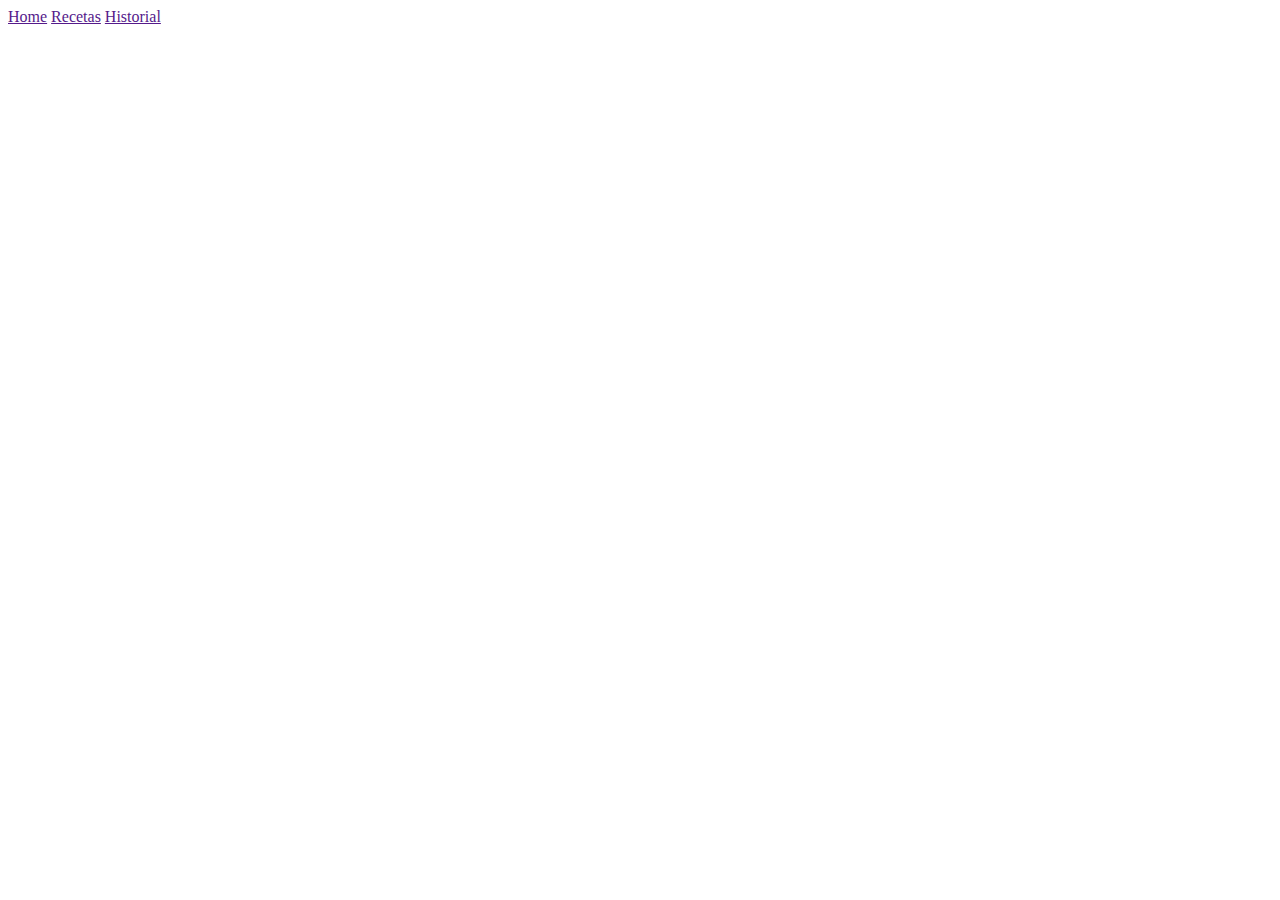
==== all_recipes.html @ 834d53cd "se ingresan nuevos botones" ====
<!DOCTYPE html>
<html lang="en">
<head>
    <meta charset="UTF-8">
    <meta name="viewport" content="width=device-width, initial-scale=1.0">
    <title>Todas las Recetas</title>
</head>
<body>
    <header>
        <nav class="nav_bar">
            <a href="">Home</a>
            <a href="">Recetas</a>
            <a href="">Historial</a>
        </nav>
    </header>
    <!--nombre de la receta-->
    <!--img de la receta-->
    <!--ingredientes-->
    <!--Pasos-->
</body>
</html>
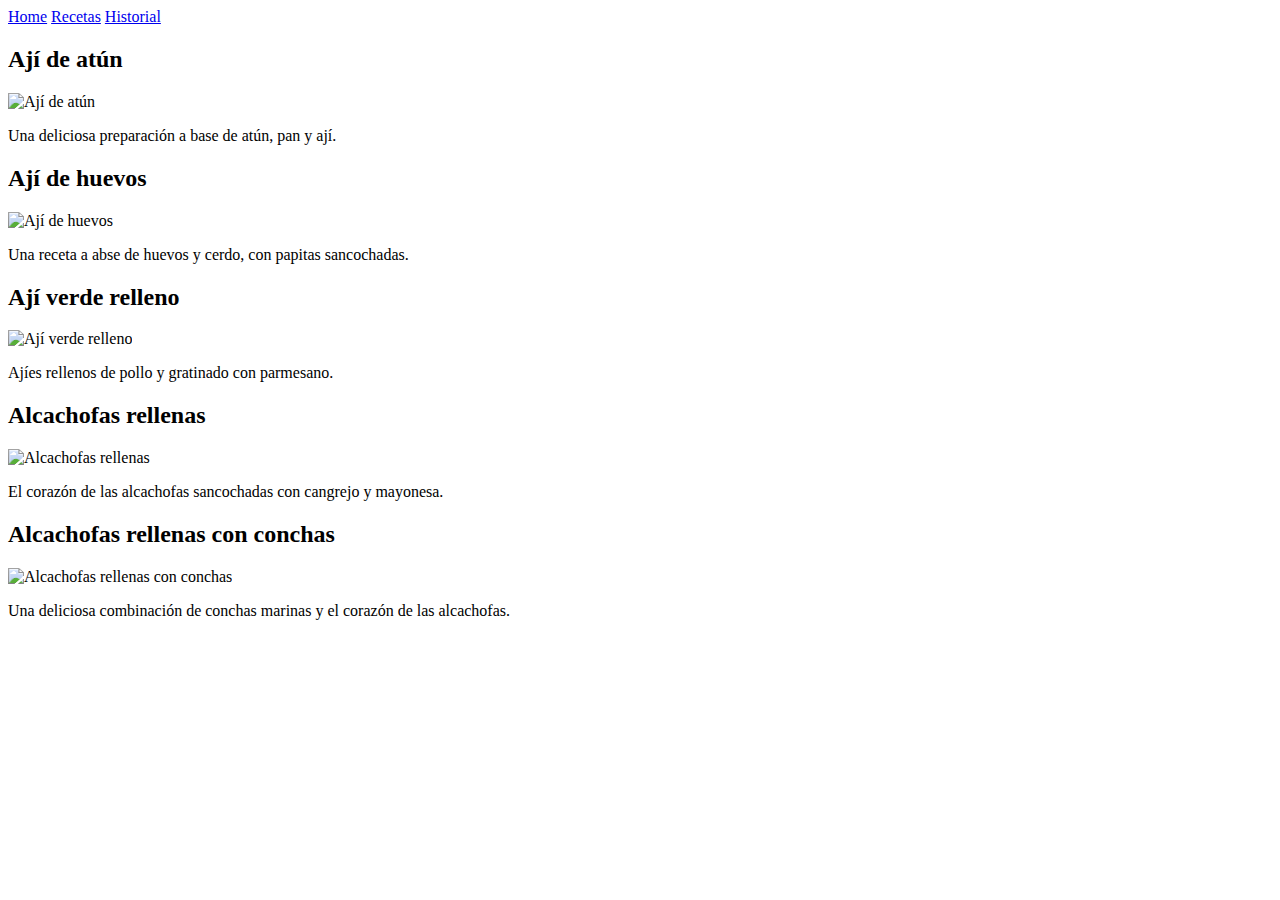
==== commit 8c48d172: "se renderizan cards y recetas totales" ====
--- a/all_recipes.html
+++ b/all_recipes.html
@@ -8,14 +8,19 @@
 <body>
     <header>
         <nav class="nav_bar">
-            <a href="">Home</a>
-            <a href="">Recetas</a>
-            <a href="">Historial</a>
+            <a href="index.html">Home</a>
+            <a href="all_recipes.html">Recetas</a>
+            <a href="history.html">Historial</a>
         </nav>
     </header>
-    <!--nombre de la receta-->
-    <!--img de la receta-->
-    <!--ingredientes-->
-    <!--Pasos-->
+   <main>
+    <section id="container_all_recipes"></section>
+    
+   </main>
+   <footer>
+   </footer>
+   <script src="js/recipe.js"></script>
+   <script src="js/ingredient.js"></script>
+   <script src="js/app.js"></script>
 </body>
 </html>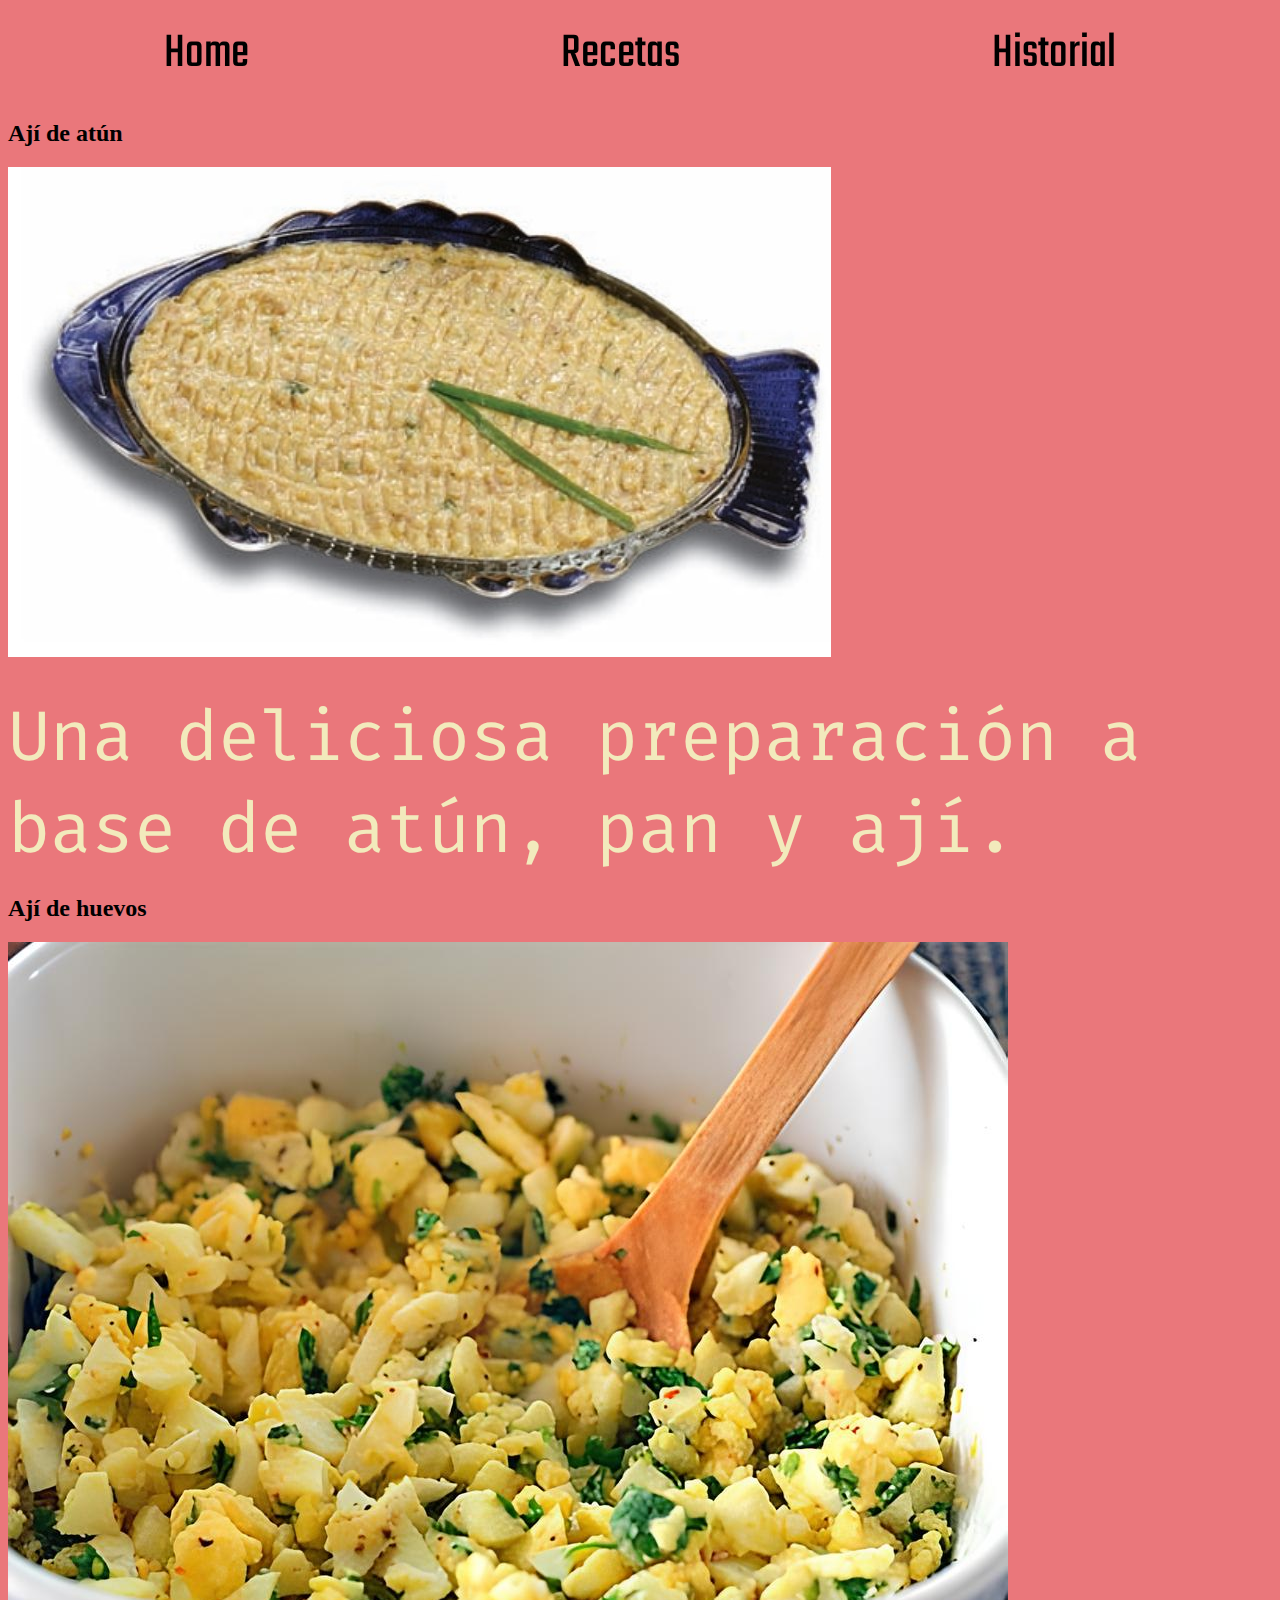
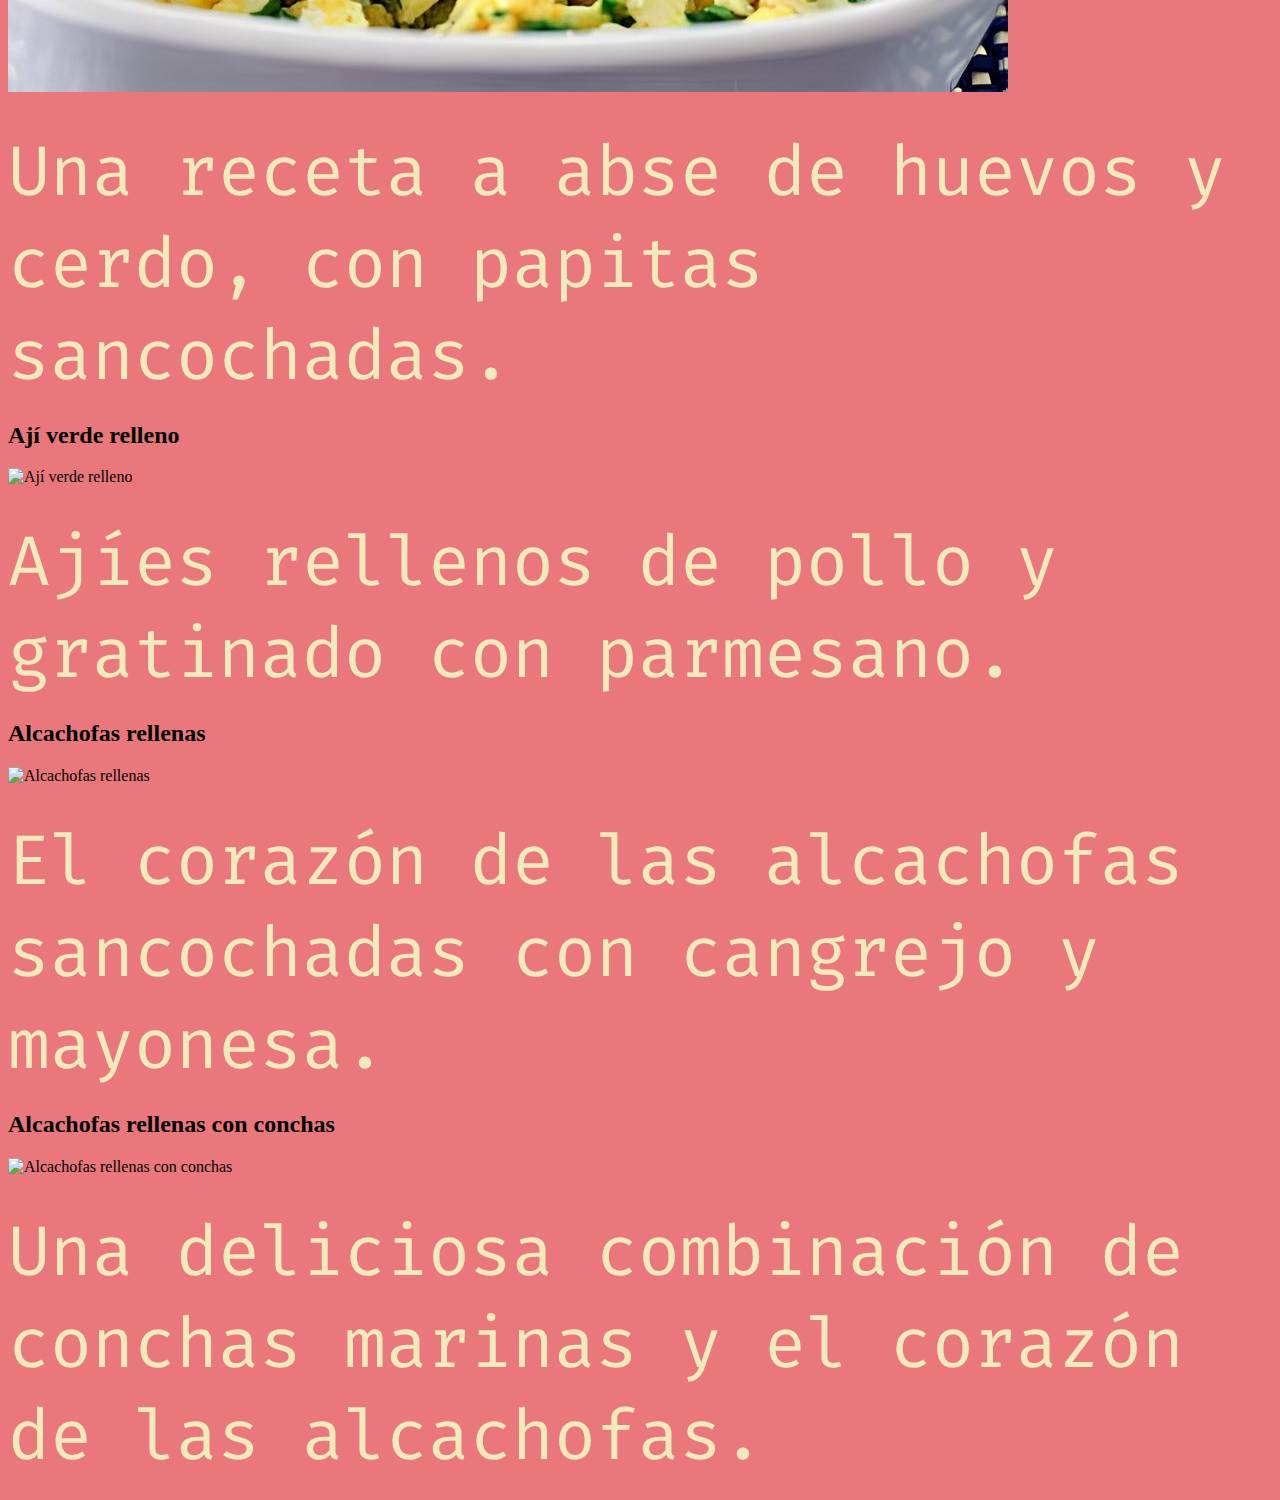
==== commit dca3d095: "Se añaden iconos" ====
--- a/all_recipes.html
+++ b/all_recipes.html
@@ -4,6 +4,14 @@
     <meta charset="UTF-8">
     <meta name="viewport" content="width=device-width, initial-scale=1.0">
     <title>Todas las Recetas</title>
+    <link rel="preconnect" href="https://fonts.googleapis.com">
+    <link rel="preconnect" href="https://fonts.gstatic.com" crossorigin>
+    <link href="https://fonts.googleapis.com/css2?family=Fira+Code:wght@300..700&display=swap" rel="stylesheet">
+    <link rel="preconnect" href="https://fonts.googleapis.com">
+    <link rel="preconnect" href="https://fonts.gstatic.com" crossorigin>
+    <link href="https://fonts.googleapis.com/css2?family=Teko:wght@300..700&display=swap" rel="stylesheet">
+    <link rel="stylesheet" href="style/reset.css">
+    <link rel="stylesheet" href="style/style.css">
 </head>
 <body>
     <header>
--- a/style/style.css
+++ b/style/style.css
@@ -0,0 +1,221 @@
+body {
+    background-color: #ea777b;
+    display: flex;
+    flex-direction: column;
+    justify-content: center;
+   
+}
+
+main {
+    display: flex;
+    justify-content: center;
+    flex-direction: column;
+    align-items: center;
+}
+
+header .nav_bar{
+    
+    display: flex;
+    justify-content: space-around;
+    margin-top: 10px;
+    margin-bottom: 10px;
+
+}
+header .nav_bar a{
+    font-family: 'Teko';
+    font-size: 50px;
+    text-decoration: none;
+    color: black;
+}
+
+
+main .intro {
+    background-image: url(../img/madera.jpg);
+    width: 90%;
+    display: flex;
+    justify-content: center;
+    flex-direction: column;
+    align-items: center;
+    border-radius: 25px;
+
+}
+
+main .intro #hero_logo {
+    background-color: #012434;
+    display: flex;
+    justify-content: center;
+    width: 90%;
+    align-items: center;
+    text-align: center;
+    flex-direction: column;
+    margin-top: 30px;
+    border-radius: 25px;
+    padding-bottom: 30px;
+
+}
+
+main .intro #h1 {
+    display: flex;
+}
+
+main .intro #h1 h1, p {
+    font-family: 'Fira Code', monospace;
+    color: #f2eabc;
+    font-size: 70px;
+    margin-bottom: 10px;
+    margin-top: 30px;
+}
+
+main .intro #h1 p {
+    color: #42a1e8;
+    margin-right: 20px;
+}
+
+main .intro #h1 #parameter {
+    color: yellow;
+}
+
+main .intro #logo p {
+    font-family: 'Fira Code', monospace;
+    color: #f2eabc;
+    font-size: 250px;
+    margin: 5px 0;
+    color: yellow;
+}
+
+main .intro #hero_logo img {
+    width: 300px;
+    height: auto;
+    margin: 10px 0;
+}
+
+main .intro #logo {
+    display: flex;
+    align-items: center;
+}
+
+main .intro #instructions{
+    display: flex;
+    justify-content: center;
+    width: 90%;
+    align-items: center;
+    text-align: center;
+    flex-direction: column;
+    margin-top: 30px;
+    border-radius: 25px;
+}
+
+#instructions #inst_1, #inst_2, #inst_3{
+    display: flex;
+    align-items: center;
+    margin-bottom: 10px;
+}
+
+#instructions ul {
+    list-style-type: none;
+    padding: 0;
+}
+
+main .intro #instructions img{
+    width: 150px;
+    height: auto;
+    margin-right: 10px;
+    background-color: #f2eabc;
+    border-radius: 30px;
+}
+
+main .intro #instructions p{
+    font-family: 'Teko';
+    font-size: 100px;
+    text-decoration: none;
+    color: #f2eabc;
+    margin: 0;
+    background-color: black;
+    border-radius: 30px;
+    padding-left: 10px;
+    padding-right: 10px;
+}
+
+main #ingredients {
+    background-color: #012434;
+    display: flex;
+    justify-content: center;
+    width: 90%;
+    align-items: center;
+    text-align: center;
+    flex-direction: column;
+    margin-top: 30px;
+    border-radius: 25px;
+    padding-bottom: 30px;
+
+}
+
+#ing_elements{
+    display: flex;
+    justify-content:space-between;
+    align-items: center;
+    text-align: center;
+}
+
+ #ingredients #const, #hero_h2, #iqual, .corch{
+    font-family: 'Fira Code', monospace;
+} 
+
+#ingredients #const{
+    color: #608dac;
+    font-size: 50px;
+    margin-bottom: 30px;
+}
+
+#ingredients #hero_h2{
+    color: #4eb4cb;
+    font-size: 50px;
+    margin-top: 19px;
+    margin-left: 15px;
+    margin-bottom: 30px;
+}
+
+#ingredients #iqual{
+    color: white;
+    font-size: 50px;
+    margin-bottom: 30px;
+}
+
+#list_ingredients{
+    display: flex;
+    justify-content:space-between;
+    align-items: center;
+    text-align: center; 
+}
+
+.corch{
+    color: yellow;
+    font-size: 250px;
+}
+
+#ingredients_container {
+    display: grid;
+    grid-template-columns: repeat(4, 1fr); 
+    gap: 20px; 
+    padding-left: 100px;
+    padding-right: 100px;
+}
+.ingredient {
+    border: 1px solid #ccc; 
+    padding: 10px; 
+    border-radius: 5px; 
+    display : flex;
+    justify-content: space-around;
+}
+
+.ingredient img{
+    width: 50px;
+    height: auto;
+    margin-inline: 10px;
+}
+
+.ingredient span {
+    font-size: 20px; 
+    color: #63afea;
+    font-family: 'Fira Code', monospace;
+}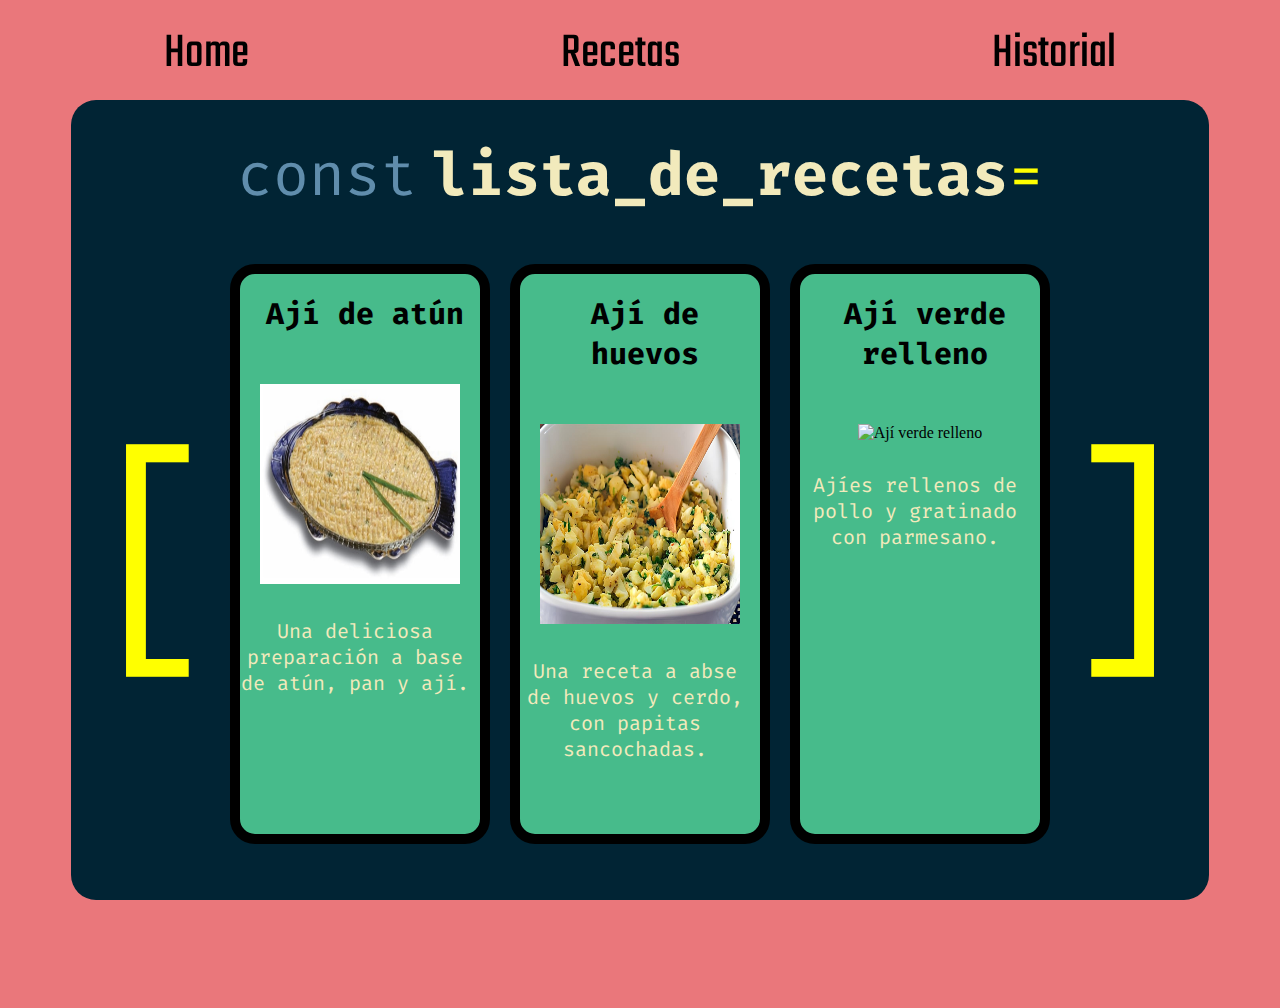
==== commit 40296e60: "se añaden recetas" ====
--- a/all_recipes.html
+++ b/all_recipes.html
@@ -1,5 +1,6 @@
 <!DOCTYPE html>
 <html lang="en">
+
 <head>
     <meta charset="UTF-8">
     <meta name="viewport" content="width=device-width, initial-scale=1.0">
@@ -13,6 +14,7 @@
     <link rel="stylesheet" href="style/reset.css">
     <link rel="stylesheet" href="style/style.css">
 </head>
+
 <body>
     <header>
         <nav class="nav_bar">
@@ -21,14 +23,27 @@
             <a href="history.html">Historial</a>
         </nav>
     </header>
-   <main>
-    <section id="container_all_recipes"></section>
-    
-   </main>
-   <footer>
-   </footer>
-   <script src="js/recipe.js"></script>
-   <script src="js/ingredient.js"></script>
-   <script src="js/app.js"></script>
+    <main>
+        <section id="cont_all_recipes">
+            <section id="hero_logo_r">
+                <div id="h1_r">
+                    <p id="const_r">const</p>
+                    <h1 id="hero_h1">lista_de_recetas</h1>
+                    <p id="iqual_r">=</p>
+                </div>
+            </section>
+            <section id="corch_all_r">
+                <p class="corch_r">[</p>
+                <section id="container_all_recipes"></section>
+                <p class="corch_r">]</p>
+            </section>
+        </section>
+    </main>
+    <footer>
+    </footer>
+    <script src="js/recipe.js"></script>
+    <script src="js/ingredient.js"></script>
+    <script src="js/app.js"></script>
 </body>
+
 </html>--- a/style/style.css
+++ b/style/style.css
@@ -40,7 +40,7 @@
 
 }
 
-main .intro #hero_logo {
+main .intro #hero_logo{
     background-color: #012434;
     display: flex;
     justify-content: center;
@@ -71,7 +71,7 @@
     margin-right: 20px;
 }
 
-main .intro #h1 #parameter {
+main .intro #h1 .parameter {
     color: yellow;
 }
 
@@ -136,7 +136,7 @@
     padding-right: 10px;
 }
 
-main #ingredients {
+main #ingredients, #selection_page{
     background-color: #012434;
     display: flex;
     justify-content: center;
@@ -218,4 +218,265 @@
     font-size: 20px; 
     color: #63afea;
     font-family: 'Fira Code', monospace;
+}
+#select_ingredients_btn{
+    margin-top: 50px;
+    font-family: 'Teko';
+    font-size: 50px;
+    background-color: #47bb8b;
+    border: 5px solid black;
+    border-radius: 25px;
+}
+footer{
+    margin-top: 100px;
+}
+
+
+#selection_hero p, h1, .parameter2 {
+    font-family: 'Fira Code', monospace;
+    color: #f2eabc;
+    font-size: 50px;
+    margin-bottom: 10px;
+    margin-top: 30px;
+}
+#selection_hero, #recipe_cont{
+    display: flex;
+}
+#selection_hero p{
+    color: #42a1e8;
+    margin-right: 20px
+}
+#selection_hero .parameter2{
+    color: yellow;
+}
+
+#selection_hero{
+    margin-bottom: 25px;
+}
+
+#selected_recipe_container{
+    display: grid;
+    grid-template-columns: repeat(3, 1fr); 
+    gap: 20px; 
+    overflow: hidden;
+    
+}
+
+#r_key{
+    width: 60px;
+    height: 480px;
+    margin-top: -13px;
+    
+    
+}
+
+#l_key{
+    width: 60px;
+    height: 450px;
+   
+}
+
+#selected_recipe_container div{
+    display: none;
+    width: 240px;
+    height: 560px;
+    border-radius: 25px;
+    background-color: #47bb8b;
+    border: 10px solid black;
+   
+}
+
+#selected_recipe_container > div.visible {
+    display: block;
+}
+
+#selected_recipe_container div > img{
+    width: 200px;
+    height: 200px;
+    margin-top: 25px;
+}
+
+#selected_recipe_container div > h2{
+    font-family: 'Fira Code', monospace;
+    font-size: 40px;
+    margin-top: 20px;
+}
+
+#selected_recipe_container div > p{
+    font-family: 'Fira Code', monospace;
+    font-size:20px;
+    padding-right: 10px;
+}
+
+#prev_btn, #next_btn{
+    height: 60px;
+    margin-top: 220px;
+    font-family: 'Fira Code', monospace;
+    font-size: 40px;
+    border: 5px solid black;
+
+}
+#prev_btn{
+    margin-right: 20px;
+}
+#next_btn{
+    margin-left: 20px;
+}
+
+#back_btn{
+    margin-top: 20px;
+    font-family: 'Fira Code', monospace;
+    font-size: 30px;
+    border: 5px solid black;
+}
+
+#back_btn a{
+    text-decoration: none;
+    color: black;
+}
+
+#cont_all_recipes{
+    background-color: #012434;
+    display: flex;
+    justify-content: center;
+    width: 90%;
+    align-items: center;
+    text-align: center;
+    flex-direction: column;
+    height: 750px;
+    border-radius: 25px;
+    padding-bottom: 50px;
+}
+
+#hero_logo_r{
+    margin-bottom: 30px;
+}
+
+#h1_r{
+    display: flex;
+}
+#const_r, #hero_h1, #iqual_r{
+    font-family: 'Fira Code', monospace;
+    font-size: 60px;
+}
+
+#const_r{
+    color: #608dac;
+    margin-bottom: 20px;
+    margin-right: 15px;
+}
+#iqual_r{
+    color: yellow;
+}
+#container_all_recipes{
+    height: 580px;
+    display: grid;
+    overflow-y: scroll; 
+    grid-template-columns: repeat(3, 1fr); 
+    gap: 20px;
+}
+#container_all_recipes div{
+
+    width: 240px;
+    height: 560px;
+    border-radius: 25px;
+    background-color: #47bb8b;
+    border: 10px solid black;
+}
+#container_all_recipes div > img{
+    width: 200px;
+    height: 200px;
+    margin-top: 25px;
+}
+
+#container_all_recipes div > h2{
+    font-family: 'Fira Code', monospace;
+    font-size: 30px;
+    margin-top: 20px;
+    margin-left: 10px;
+}
+
+#container_all_recipes div > p{
+    font-family: 'Fira Code', monospace;
+    font-size:20px;
+    padding-right: 10px;
+}
+#corch_all_r{
+    display: flex;
+    justify-content:space-between;
+    align-items: center;
+    text-align: center; 
+}
+.corch_r{
+    color: yellow;
+    font-family: 'Fira Code', monospace;
+    font-size: 250px;
+    
+}
+
+#cont_recipe{
+    background-color: #012434;
+    display: flex;
+    justify-content: center;
+    width: 90%;
+    align-items: center;
+    text-align: center;
+    flex-direction: column;
+    border-radius: 25px;
+    padding-bottom: 50px;
+}
+
+#full_recipe_container article{
+    display: flex;
+    flex-direction: column;
+    text-align: left;
+    
+}
+
+
+#full_recipe_container article > h2{
+    font-family: 'Fira Code', monospace;
+    font-size:60px;
+    color: #47bb8b;
+    padding-left: 100px;
+}
+
+#full_recipe_container article > img{
+    width: 700px;
+    height: 700px;
+    margin-top: 25px;
+    padding-left: 200px;
+   
+}
+
+#full_recipe_container article > p, h3, ol, ul{
+    font-family: 'Fira Code', monospace;
+    font-size:20px;
+    color: #7ed6fb;
+    padding-left: 100px;
+    padding-right: 25px;
+}
+#full_recipe_container article > h3{
+    margin-bottom: 40px;
+    margin-top: 40px;
+    color: #47bb8b;
+    
+}
+
+#full_recipe_container article > ul{
+    list-style-type: disc; 
+    padding-left: 120px;
+}
+#full_recipe_container article > ul > li{
+    margin-top: 5px;
+    margin-bottom: 5px;
+}
+#full_recipe_container article > ol > li{
+    margin-top: 10px;
+    margin-bottom: 10px;
+}
+#cooked_recipe{
+    font-family: 'Fira Code', monospace;
+    font-size: 30px;
+    border: 5px solid black;
 }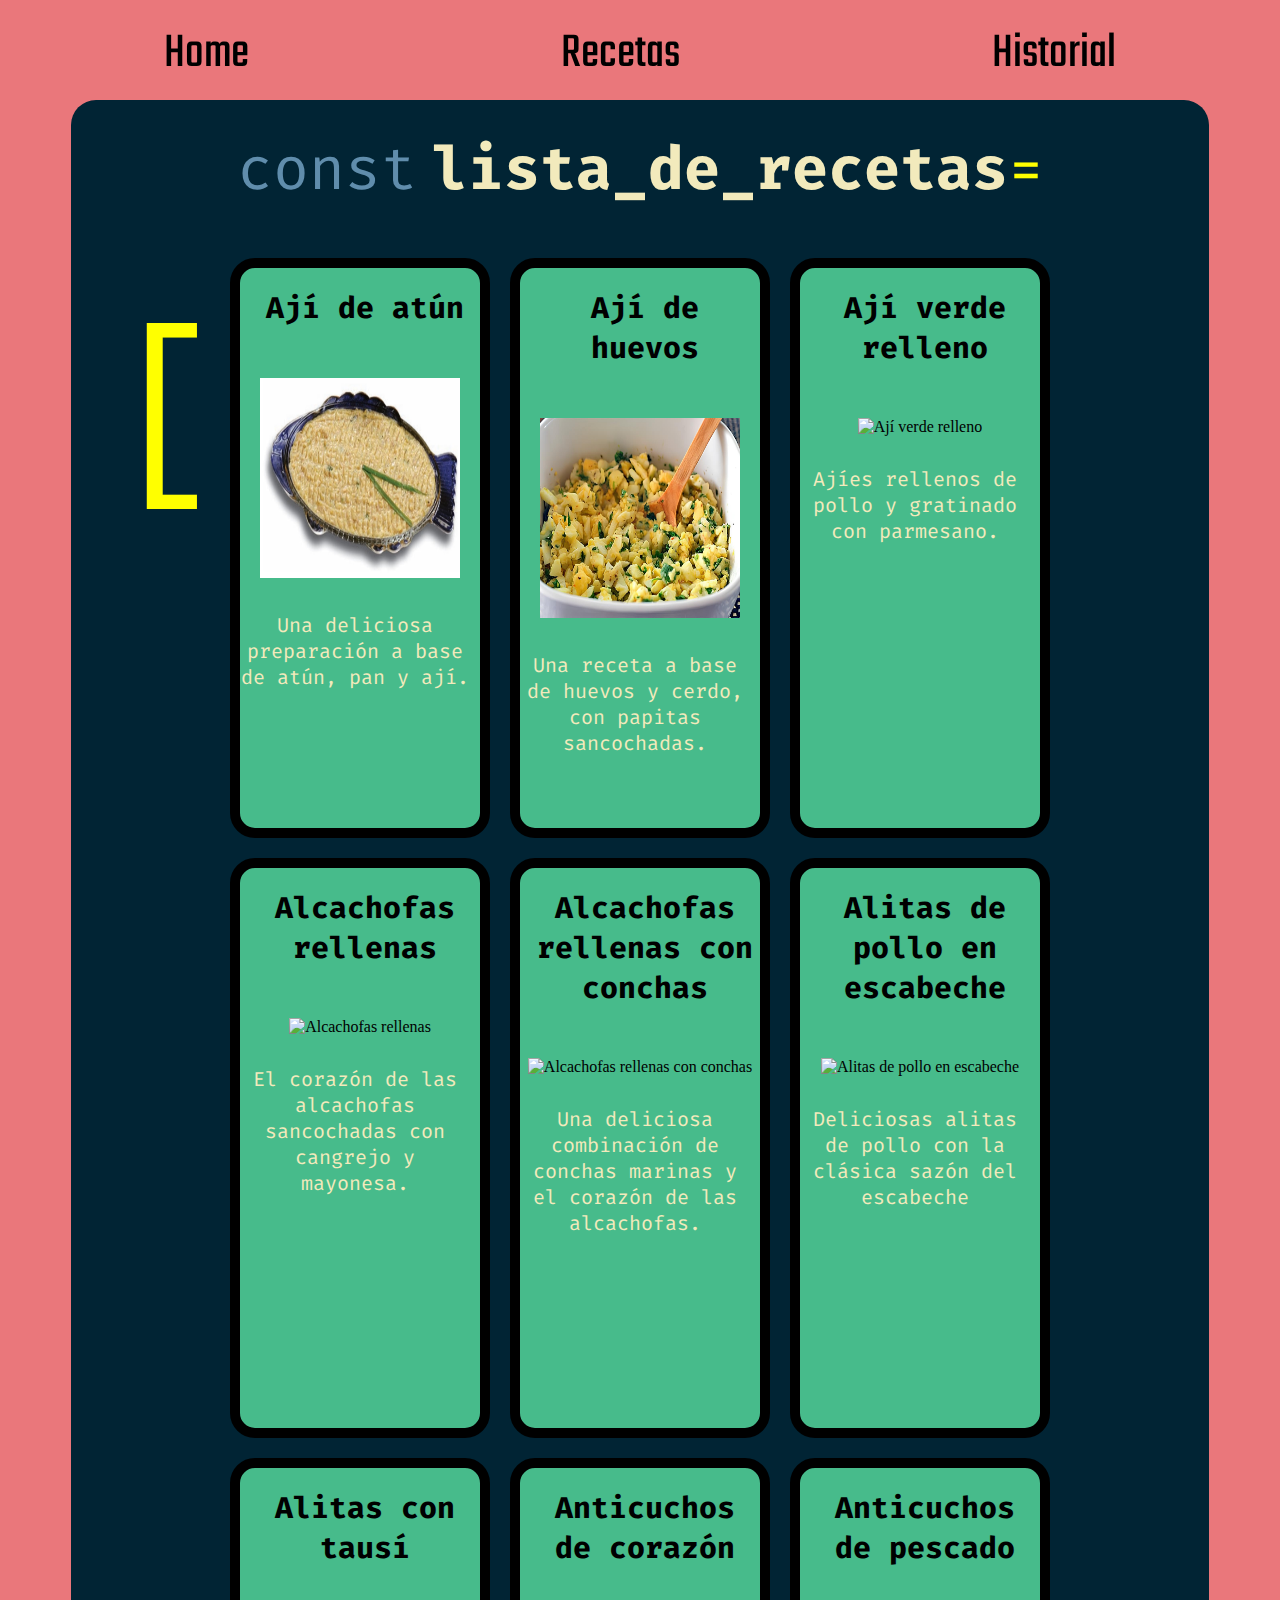
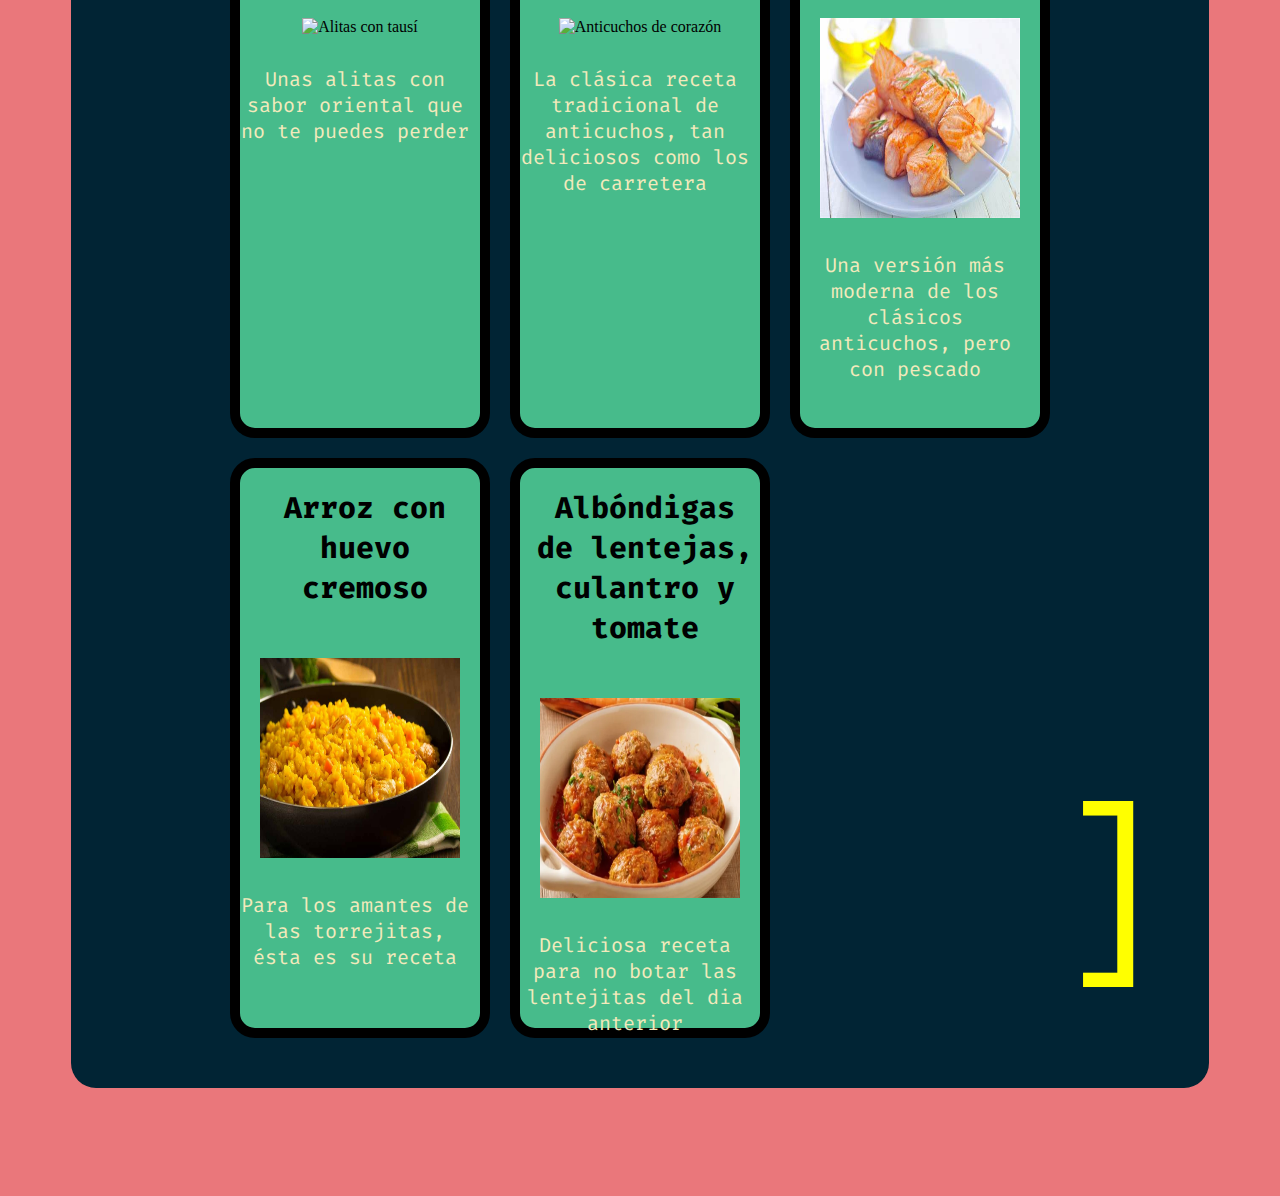
==== commit 3d188ee1: "se corrijen estilos de corchetes" ====
--- a/all_recipes.html
+++ b/all_recipes.html
@@ -33,9 +33,9 @@
                 </div>
             </section>
             <section id="corch_all_r">
-                <p class="corch_r">[</p>
+                <p id="corch_l_all">[</p>
                 <section id="container_all_recipes"></section>
-                <p class="corch_r">]</p>
+                <p id="corch_r_all">]</p>
             </section>
         </section>
     </main>
@@ -43,6 +43,7 @@
     </footer>
     <script src="js/recipe.js"></script>
     <script src="js/ingredient.js"></script>
+    <script src="js/cooked_recipe.js"></script>
     <script src="js/app.js"></script>
 </body>
 
--- a/style/style.css
+++ b/style/style.css
@@ -3,7 +3,7 @@
     display: flex;
     flex-direction: column;
     justify-content: center;
-   
+
 }
 
 main {
@@ -13,15 +13,16 @@
     align-items: center;
 }
 
-header .nav_bar{
-    
+header .nav_bar {
+
     display: flex;
     justify-content: space-around;
     margin-top: 10px;
     margin-bottom: 10px;
 
 }
-header .nav_bar a{
+
+header .nav_bar a {
     font-family: 'Teko';
     font-size: 50px;
     text-decoration: none;
@@ -40,7 +41,7 @@
 
 }
 
-main .intro #hero_logo{
+main .intro #hero_logo {
     background-color: #012434;
     display: flex;
     justify-content: center;
@@ -58,7 +59,8 @@
     display: flex;
 }
 
-main .intro #h1 h1, p {
+main .intro #h1 h1,
+p {
     font-family: 'Fira Code', monospace;
     color: #f2eabc;
     font-size: 70px;
@@ -94,7 +96,7 @@
     align-items: center;
 }
 
-main .intro #instructions{
+main .intro #instructions {
     display: flex;
     justify-content: center;
     width: 90%;
@@ -105,7 +107,9 @@
     border-radius: 25px;
 }
 
-#instructions #inst_1, #inst_2, #inst_3{
+#instructions #inst_1,
+#inst_2,
+#inst_3 {
     display: flex;
     align-items: center;
     margin-bottom: 10px;
@@ -116,7 +120,7 @@
     padding: 0;
 }
 
-main .intro #instructions img{
+main .intro #instructions img {
     width: 150px;
     height: auto;
     margin-right: 10px;
@@ -124,7 +128,7 @@
     border-radius: 30px;
 }
 
-main .intro #instructions p{
+main .intro #instructions p {
     font-family: 'Teko';
     font-size: 100px;
     text-decoration: none;
@@ -136,7 +140,8 @@
     padding-right: 10px;
 }
 
-main #ingredients, #selection_page{
+main #ingredients,
+#selection_page {
     background-color: #012434;
     display: flex;
     justify-content: center;
@@ -150,76 +155,92 @@
 
 }
 
-#ing_elements{
-    display: flex;
-    justify-content:space-between;
+#ing_elements {
+    display: flex;
+    justify-content: space-between;
     align-items: center;
     text-align: center;
 }
 
- #ingredients #const, #hero_h2, #iqual, .corch{
-    font-family: 'Fira Code', monospace;
-} 
-
-#ingredients #const{
+#ingredients #const,
+#hero_h2,
+#iqual {
+    font-family: 'Fira Code', monospace;
+}
+
+#ingredients #const {
     color: #608dac;
     font-size: 50px;
     margin-bottom: 30px;
 }
 
-#ingredients #hero_h2{
-    color: #4eb4cb;
+#ingredients #hero_h2 {
+    color: #f2eabc;
     font-size: 50px;
     margin-top: 19px;
     margin-left: 15px;
-    margin-bottom: 30px;
-}
-
-#ingredients #iqual{
-    color: white;
+    margin-bottom: 17px;
+}
+
+#ingredients #iqual {
+    color: yellow;
     font-size: 50px;
-    margin-bottom: 30px;
-}
-
-#list_ingredients{
-    display: flex;
-    justify-content:space-between;
-    align-items: center;
-    text-align: center; 
-}
-
-.corch{
-    color: yellow;
-    font-size: 250px;
-}
-
+    margin-bottom: 17px;
+}
+
+#list_ingredients {
+    display: grid;
+    grid-template-columns: auto 1fr auto;
+    align-items: start;
+}
+
+#corc_l_index {
+    color: yellow;
+    font-family: 'Fira Code', monospace;
+    font-size: 200px;
+    grid-column: 1;
+    align-self: start;
+    margin-top: 0px;
+}
+
+#corch_r_index {
+    color: yellow;
+    font-family: 'Fira Code', monospace;
+    font-size: 200px;
+    grid-column: 3;
+    align-self: end;
+    margin-bottom: 0px;
+}
 #ingredients_container {
+    grid-column: 2;
     display: grid;
-    grid-template-columns: repeat(4, 1fr); 
-    gap: 20px; 
+    grid-template-columns: repeat(4, 1fr);
+    gap: 20px;
     padding-left: 100px;
     padding-right: 100px;
 }
+
 .ingredient {
-    border: 1px solid #ccc; 
-    padding: 10px; 
-    border-radius: 5px; 
-    display : flex;
+    border: 1px solid #ccc;
+    padding: 10px;
+    border-radius: 5px;
+    display: flex;
     justify-content: space-around;
 }
 
-.ingredient img{
+.ingredient img {
     width: 50px;
     height: auto;
     margin-inline: 10px;
 }
 
 .ingredient span {
-    font-size: 20px; 
+    font-size: 20px;
     color: #63afea;
     font-family: 'Fira Code', monospace;
 }
-#select_ingredients_btn{
+
+#select_ingredients_btn {
     margin-top: 50px;
     font-family: 'Teko';
     font-size: 50px;
@@ -227,115 +248,127 @@
     border: 5px solid black;
     border-radius: 25px;
 }
-footer{
+
+footer {
     margin-top: 100px;
 }
 
 
-#selection_hero p, h1, .parameter2 {
+#selection_hero p,
+h1,
+.parameter2 {
     font-family: 'Fira Code', monospace;
     color: #f2eabc;
     font-size: 50px;
     margin-bottom: 10px;
     margin-top: 30px;
 }
-#selection_hero, #recipe_cont{
-    display: flex;
-}
-#selection_hero p{
+
+#selection_hero{
+    display: flex;
+}
+
+#selection_hero p {
     color: #42a1e8;
     margin-right: 20px
 }
-#selection_hero .parameter2{
-    color: yellow;
-}
-
-#selection_hero{
+#recipe_cont {
+    display: flex;
+    align-items: center; 
+    justify-content: center; 
+    gap: 10px;
+}
+
+#selection_hero .parameter2 {
+    color: yellow;
+}
+
+#selection_hero {
     margin-bottom: 25px;
 }
 
-#selected_recipe_container{
+#selected_recipe_container {
     display: grid;
-    grid-template-columns: repeat(3, 1fr); 
-    gap: 20px; 
+    grid-template-columns: repeat(3, 1fr);
+    gap: 20px;
     overflow: hidden;
-    
-}
-
-#r_key{
-    width: 60px;
-    height: 480px;
-    margin-top: -13px;
-    
-    
-}
-
-#l_key{
-    width: 60px;
-    height: 450px;
-   
-}
-
-#selected_recipe_container div{
+}
+
+#selected_recipe_container div {
     display: none;
     width: 240px;
     height: 560px;
     border-radius: 25px;
     background-color: #47bb8b;
     border: 10px solid black;
-   
-}
-
-#selected_recipe_container > div.visible {
+
+}
+
+#selected_recipe_container>div.visible {
     display: block;
 }
 
-#selected_recipe_container div > img{
+#selected_recipe_container div>img {
     width: 200px;
     height: 200px;
     margin-top: 25px;
 }
 
-#selected_recipe_container div > h2{
-    font-family: 'Fira Code', monospace;
-    font-size: 40px;
+#selected_recipe_container div>h2 {
+    font-family: 'Fira Code', monospace;
+    font-size: 30px;
     margin-top: 20px;
 }
 
-#selected_recipe_container div > p{
-    font-family: 'Fira Code', monospace;
-    font-size:20px;
+#selected_recipe_container div>p {
+    font-family: 'Fira Code', monospace;
+    font-size: 20px;
     padding-right: 10px;
 }
 
-#prev_btn, #next_btn{
+#prev_btn,
+#next_btn {
     height: 60px;
-    margin-top: 220px;
     font-family: 'Fira Code', monospace;
     font-size: 40px;
     border: 5px solid black;
 
 }
-#prev_btn{
+
+#prev_btn {
     margin-right: 20px;
 }
-#next_btn{
+
+#next_btn {
     margin-left: 20px;
 }
 
-#back_btn{
+#back_btn {
     margin-top: 20px;
     font-family: 'Fira Code', monospace;
     font-size: 30px;
     border: 5px solid black;
 }
 
-#back_btn a{
+#corch_l_select, #corch_r_select{
+    color: yellow;
+    font-family: 'Fira Code', monospace;
+    font-size: 200px;
+}
+#corch_l_select{
+    margin-top: -350px;
+}
+
+#corch_r_select{
+    margin-bottom: -350px;
+}
+
+#back_btn a {
     text-decoration: none;
     color: black;
 }
 
-#cont_all_recipes{
+#cont_all_recipes {
     background-color: #012434;
     display: flex;
     justify-content: center;
@@ -343,39 +376,42 @@
     align-items: center;
     text-align: center;
     flex-direction: column;
-    height: 750px;
     border-radius: 25px;
     padding-bottom: 50px;
 }
 
-#hero_logo_r{
+#hero_logo_r {
     margin-bottom: 30px;
 }
 
-#h1_r{
-    display: flex;
-}
-#const_r, #hero_h1, #iqual_r{
+#h1_r {
+    display: flex;
+}
+
+#const_r,
+#hero_h1,
+#iqual_r {
     font-family: 'Fira Code', monospace;
     font-size: 60px;
 }
 
-#const_r{
+#const_r {
     color: #608dac;
     margin-bottom: 20px;
     margin-right: 15px;
 }
-#iqual_r{
-    color: yellow;
-}
-#container_all_recipes{
-    height: 580px;
+
+#iqual_r {
+    color: yellow;
+}
+
+#container_all_recipes {
     display: grid;
-    overflow-y: scroll; 
-    grid-template-columns: repeat(3, 1fr); 
+    grid-template-columns: repeat(3, 1fr);
     gap: 20px;
 }
-#container_all_recipes div{
+
+#container_all_recipes div {
 
     width: 240px;
     height: 560px;
@@ -383,38 +419,54 @@
     background-color: #47bb8b;
     border: 10px solid black;
 }
-#container_all_recipes div > img{
+
+#container_all_recipes div>img {
     width: 200px;
     height: 200px;
     margin-top: 25px;
 }
 
-#container_all_recipes div > h2{
+#container_all_recipes div>h2 {
     font-family: 'Fira Code', monospace;
     font-size: 30px;
     margin-top: 20px;
     margin-left: 10px;
 }
 
-#container_all_recipes div > p{
-    font-family: 'Fira Code', monospace;
-    font-size:20px;
+#container_all_recipes div>p {
+    font-family: 'Fira Code', monospace;
+    font-size: 20px;
     padding-right: 10px;
 }
-#corch_all_r{
-    display: flex;
-    justify-content:space-between;
-    align-items: center;
-    text-align: center; 
-}
-.corch_r{
-    color: yellow;
-    font-family: 'Fira Code', monospace;
-    font-size: 250px;
-    
-}
-
-#cont_recipe{
+
+#corch_all_r {
+    display: grid;
+    grid-template-columns: auto 1fr auto;
+    align-items: start;
+}
+
+#container_all_recipes {
+    grid-column: 2;
+}
+
+#corch_l_all {
+    color: yellow;
+    font-family: 'Fira Code', monospace;
+    font-size: 200px;
+    grid-column: 1;
+    align-self: start;
+
+}
+
+#corch_r_all {
+    color: yellow;
+    font-family: 'Fira Code', monospace;
+    font-size: 200px;
+    grid-column: 3;
+    align-self: end;
+}
+
+#cont_recipe {
     background-color: #012434;
     display: flex;
     justify-content: center;
@@ -426,57 +478,179 @@
     padding-bottom: 50px;
 }
 
-#full_recipe_container article{
+#full_recipe_container article {
     display: flex;
     flex-direction: column;
     text-align: left;
-    
-}
-
-
-#full_recipe_container article > h2{
-    font-family: 'Fira Code', monospace;
-    font-size:60px;
+
+}
+
+
+#full_recipe_container article>h2 {
+    font-family: 'Fira Code', monospace;
+    font-size: 60px;
     color: #47bb8b;
     padding-left: 100px;
 }
 
-#full_recipe_container article > img{
+#full_recipe_container article>img {
     width: 700px;
     height: 700px;
     margin-top: 25px;
     padding-left: 200px;
-   
-}
-
-#full_recipe_container article > p, h3, ol, ul{
-    font-family: 'Fira Code', monospace;
-    font-size:20px;
+
+}
+
+#full_recipe_container article>p,
+h3,
+ol,
+ul {
+    font-family: 'Fira Code', monospace;
+    font-size: 20px;
     color: #7ed6fb;
     padding-left: 100px;
     padding-right: 25px;
 }
-#full_recipe_container article > h3{
+
+#full_recipe_container article>h3 {
     margin-bottom: 40px;
     margin-top: 40px;
     color: #47bb8b;
-    
-}
-
-#full_recipe_container article > ul{
-    list-style-type: disc; 
+
+}
+
+#full_recipe_container article>ul {
+    list-style-type: disc;
     padding-left: 120px;
 }
-#full_recipe_container article > ul > li{
+
+#full_recipe_container article>ul>li {
     margin-top: 5px;
     margin-bottom: 5px;
 }
-#full_recipe_container article > ol > li{
+
+#full_recipe_container article>ol>li {
     margin-top: 10px;
     margin-bottom: 10px;
 }
-#cooked_recipe{
+
+#cooked_recipe {
     font-family: 'Fira Code', monospace;
     font-size: 30px;
     border: 5px solid black;
+}
+
+#history {
+    background-color: #012434;
+    display: flex;
+    justify-content: center;
+    width: 90%;
+    align-items: center;
+    text-align: center;
+    flex-direction: column;
+    border-radius: 25px;
+    padding-bottom: 50px;
+}
+
+#h1_h {
+    display: flex;
+}
+
+#const_h,
+#hero_h1_h,
+#iqual_h {
+    font-family: 'Fira Code', monospace;
+    font-size: 60px;
+}
+
+#const_h {
+    color: #608dac;
+    margin-bottom: 30px;
+    margin-right: 15px;
+}
+
+#iqual_h {
+    color: yellow;
+}
+
+.date_container {
+    background-color: #1f1f1f;
+    width: 900px;
+    display: flex;
+    flex-direction: column;
+    align-items: center;
+    padding-bottom: 50px;
+    border-radius: 25px;
+    margin-bottom: 50px;
+}
+
+.date_container>div {
+    display: grid;
+    grid-template-columns: 1fr 1fr;
+    width: 750px;
+    height: 250px;
+    border-radius: 25px;
+    background-color: #47bb8b;
+    border: 10px solid black;
+    margin-bottom: 20px;
+
+}
+
+.date_container div>img {
+    width: 300px;
+    height: 200px;
+    padding-top: 20px;
+    padding-left: 30px;
+
+
+}
+
+.date_container h3 {
+    font-family: 'Fira Code', monospace;
+    font-size: 40px;
+    padding-top: 20px;
+    padding-bottom: 20px;
+}
+
+.date_container div>h2 {
+    font-family: 'Fira Code', monospace;
+    font-size: 35px;
+    padding-top: 20px;
+}
+
+.date_container div>p {
+    font-family: 'Fira Code', monospace;
+    font-size: 30px;
+    margin-top: -150px;
+    padding-left: 10px;
+    padding-right: 15px;
+}
+
+.cont_history {
+    display: grid;
+    grid-template-columns: auto 1fr auto;
+    align-items: start;
+
+}
+
+#container_history {
+    grid-column: 2;
+}
+
+#corch_h1 {
+    color: yellow;
+    font-family: 'Fira Code', monospace;
+    font-size: 200px;
+    grid-column: 1;
+    align-self: start;
+
+}
+
+#corch_h2 {
+    color: yellow;
+    font-family: 'Fira Code', monospace;
+    font-size: 200px;
+    grid-column: 3;
+    align-self: end;
+    padding-bottom: 35px;
 }